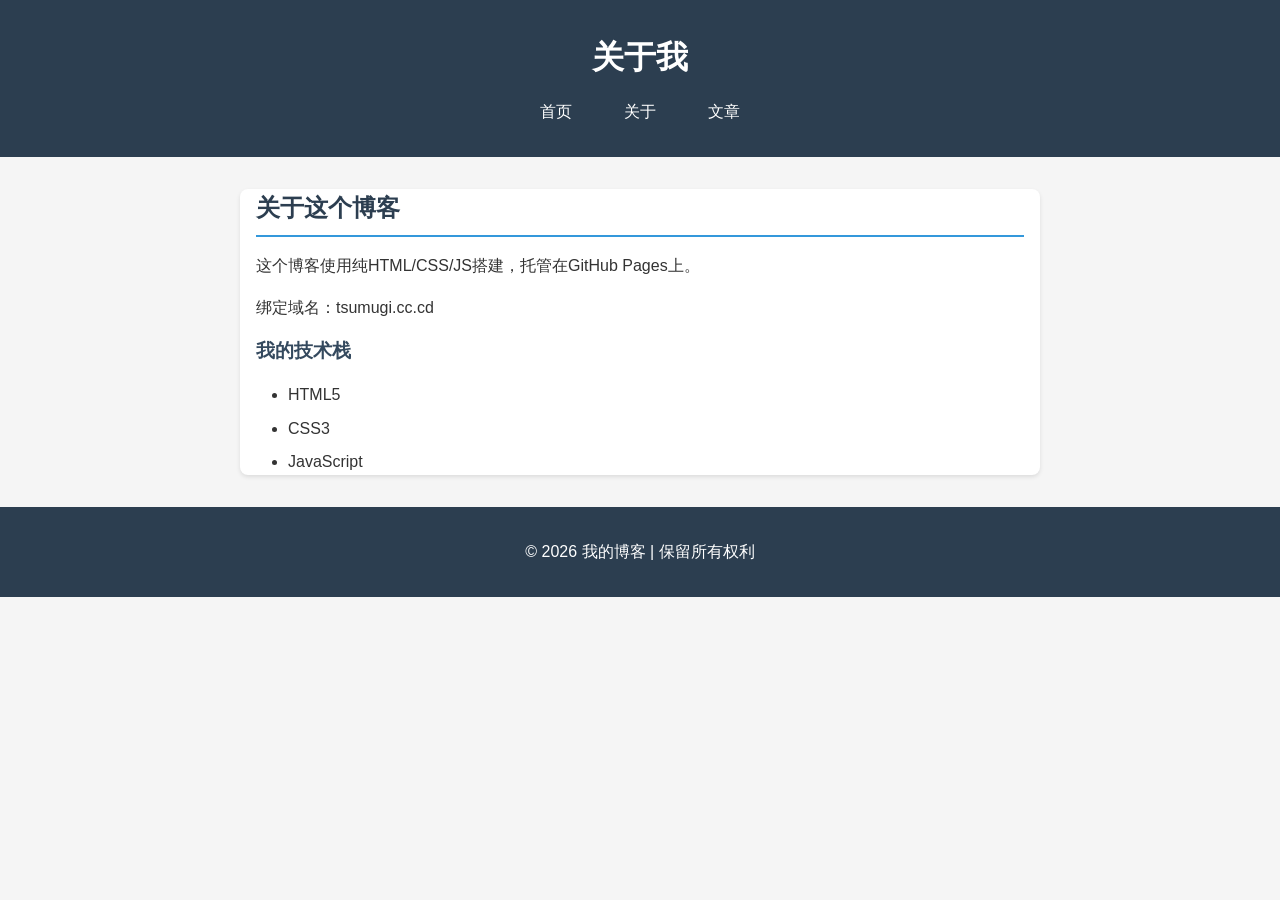
==== about.html @ f8f18e19 "Initial commit: personal blog with HTML/CSS/JS" ====
<!DOCTYPE html>
<html lang="zh-CN">
<head>
    <meta charset="UTF-8">
    <meta name="viewport" content="width=device-width, initial-scale=1.0">
    <title>关于我 | 我的博客</title>
    <link rel="stylesheet" href="style.css">
</head>
<body>
    <header>
        <h1>关于我</h1>
        <nav>
            <a href="index.html">首页</a>
            <a href="about.html">关于</a>
            <a href="posts.html">文章</a>
        </nav>
    </header>

    <main>
        <h2>关于这个博客</h2>
        <p>这个博客使用纯HTML/CSS/JS搭建，托管在GitHub Pages上。</p>
        <p>绑定域名：tsumugi.cc.cd</p>
        
        <h3>我的技术栈</h3>
        <ul>
            <li>HTML5</li>
            <li>CSS3</li>
            <li>JavaScript</li>
        </ul>
    </main>

    <footer>
        <p>&copy; 2026 我的博客 | 保留所有权利</p>
    </footer>

    <script src="script.js"></script>
</body>
</html>
---- style.css ----
/* 全局样式 */
* {
    margin: 0;
    padding: 0;
    box-sizing: border-box;
}

body {
    font-family: -apple-system, BlinkMacSystemFont, 'Segoe UI', Roboto, 'Helvetica Neue', Arial, sans-serif;
    line-height: 1.6;
    color: #333;
    background-color: #f5f5f5;
}

/* 头部 */
header {
    background-color: #2c3e50;
    color: white;
    padding: 2rem 1rem;
    text-align: center;
}

header h1 {
    font-size: 2rem;
    margin-bottom: 1rem;
}

nav {
    margin-top: 1rem;
}

nav a {
    color: white;
    text-decoration: none;
    margin: 0 1rem;
    padding: 0.5rem;
}

nav a:hover {
    text-decoration: underline;
}

/* 主要内容 */
main {
    max-width: 800px;
    margin: 2rem auto;
    padding: 0 1rem;
    background-color: white;
    border-radius: 8px;
    box-shadow: 0 2px 4px rgba(0,0,0,0.1);
}

main h2 {
    color: #2c3e50;
    margin-top: 1.5rem;
    padding-bottom: 0.5rem;
    border-bottom: 2px solid #3498db;
}

main h3 {
    color: #34495e;
    margin-top: 1rem;
}

main p {
    margin: 1rem 0;
}

main ul, main ol {
    margin: 1rem 0 1rem 2rem;
}

main li {
    margin: 0.5rem 0;
}

/* 文章列表 */
.post-list {
    list-style: none;
    padding: 0;
}

.post-list li {
    padding: 1rem 0;
    border-bottom: 1px solid #ecf0f1;
}

.post-list a {
    font-size: 1.2rem;
    text-decoration: none;
    color: #3498db;
}

.post-list a:hover {
    text-decoration: underline;
}

.post-date {
    color: #7f8c8d;
    font-size: 0.9rem;
    margin: 0.5rem 0;
}

/* 文章中的日期 */
article .post-date {
    color: #7f8c8d;
    font-style: italic;
}

/* 页脚 */
footer {
    text-align: center;
    padding: 2rem;
    background-color: #2c3e50;
    color: white;
    margin-top: 2rem;
}

footer a {
    color: #3498db;
    text-decoration: none;
}

footer a:hover {
    text-decoration: underline;
}
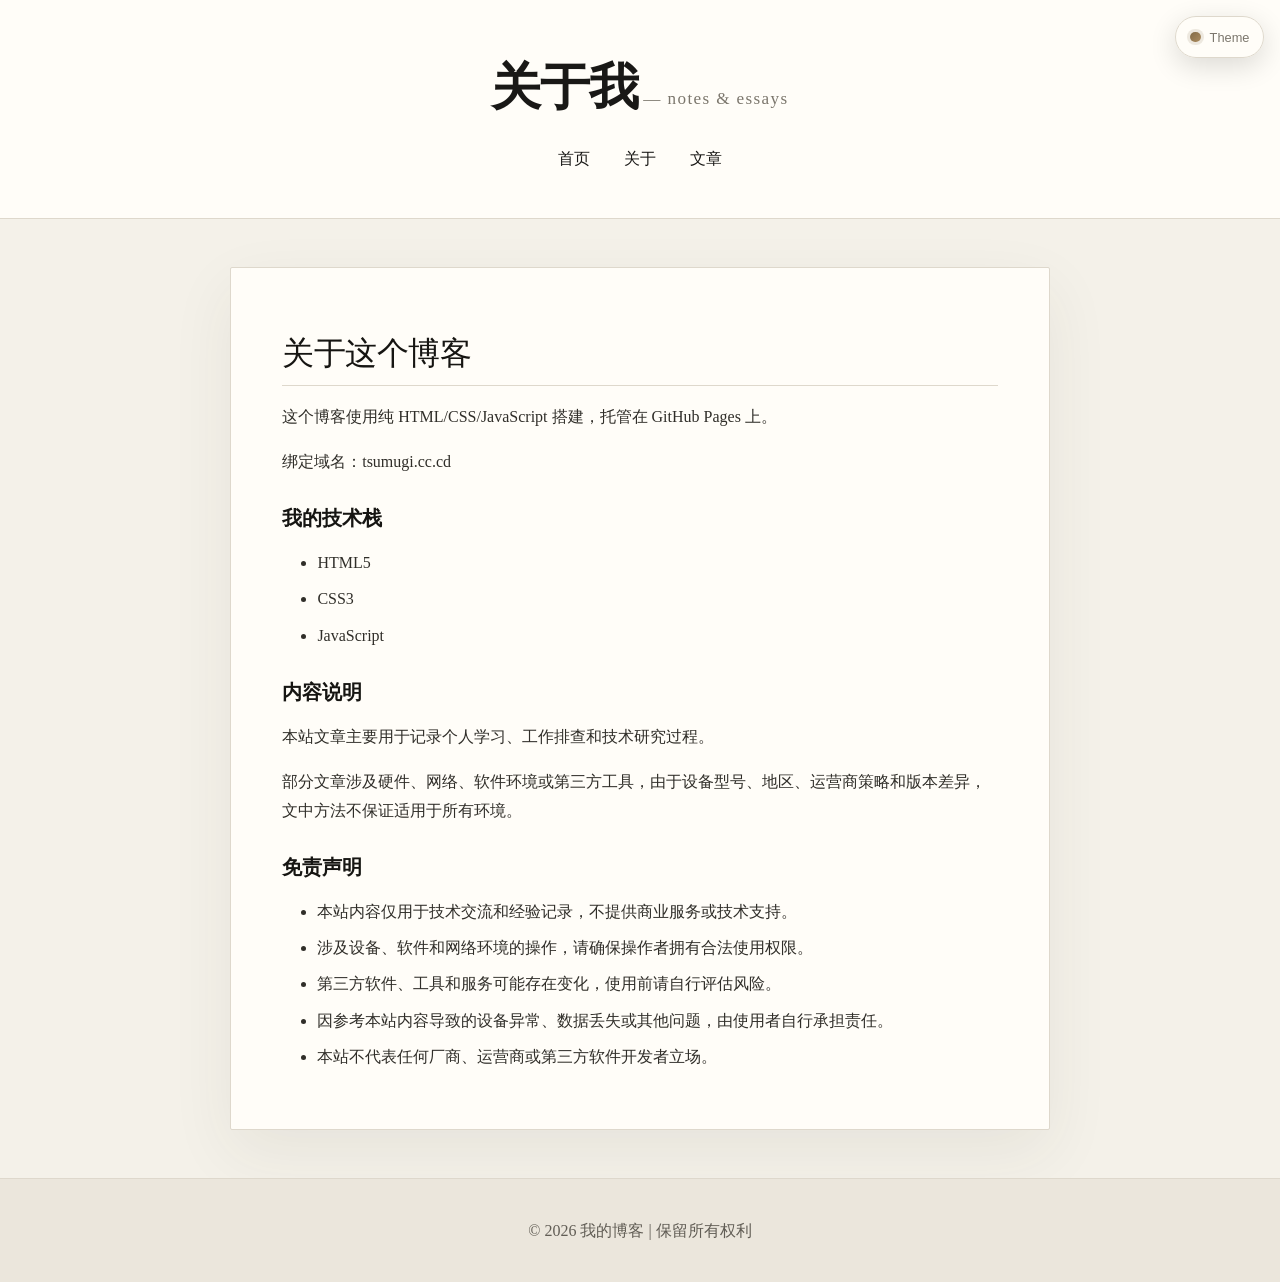
==== commit 7e732063: "add blog disclaimer information" ====
--- a/about.html
+++ b/about.html
@@ -4,7 +4,7 @@
     <meta charset="UTF-8">
     <meta name="viewport" content="width=device-width, initial-scale=1.0">
     <title>关于我 | 我的博客</title>
-    <link rel="stylesheet" href="style.css">
+    <link rel="stylesheet" href="style.css?v=20260816-3">
 </head>
 <body>
     <header>
@@ -18,14 +18,27 @@
 
     <main>
         <h2>关于这个博客</h2>
-        <p>这个博客使用纯HTML/CSS/JS搭建，托管在GitHub Pages上。</p>
+        <p>这个博客使用纯 HTML/CSS/JavaScript 搭建，托管在 GitHub Pages 上。</p>
         <p>绑定域名：tsumugi.cc.cd</p>
-        
+
         <h3>我的技术栈</h3>
         <ul>
             <li>HTML5</li>
             <li>CSS3</li>
             <li>JavaScript</li>
+        </ul>
+
+        <h3>内容说明</h3>
+        <p>本站文章主要用于记录个人学习、工作排查和技术研究过程。</p>
+        <p>部分文章涉及硬件、网络、软件环境或第三方工具，由于设备型号、地区、运营商策略和版本差异，文中方法不保证适用于所有环境。</p>
+
+        <h3>免责声明</h3>
+        <ul>
+            <li>本站内容仅用于技术交流和经验记录，不提供商业服务或技术支持。</li>
+            <li>涉及设备、软件和网络环境的操作，请确保操作者拥有合法使用权限。</li>
+            <li>第三方软件、工具和服务可能存在变化，使用前请自行评估风险。</li>
+            <li>因参考本站内容导致的设备异常、数据丢失或其他问题，由使用者自行承担责任。</li>
+            <li>本站不代表任何厂商、运营商或第三方软件开发者立场。</li>
         </ul>
     </main>
 
@@ -33,6 +46,6 @@
         <p>&copy; 2026 我的博客 | 保留所有权利</p>
     </footer>
 
-    <script src="script.js"></script>
+    <script src="script.js?v=20260816-3"></script>
 </body>
 </html>
--- a/style.css
+++ b/style.css
@@ -1,126 +1,950 @@
-/* 全局样式 */
+/* =========================================================
+   Mushoku Blog Theme System
+   Five themes share one HTML structure and switch via data-theme.
+   ========================================================= */
+
 * {
     margin: 0;
     padding: 0;
     box-sizing: border-box;
 }
 
+:root {
+    color-scheme: light;
+    --page-bg: #f7f5f0;
+    --surface: #fffefb;
+    --surface-2: #f1eee7;
+    --text: #292824;
+    --muted: #77736b;
+    --heading: #171714;
+    --accent: #6b5b45;
+    --accent-2: #9a7d57;
+    --link: #574735;
+    --border: #ddd8cf;
+    --header-bg: #fffefb;
+    --header-text: #171714;
+    --footer-bg: #eee9df;
+    --footer-text: #5b574f;
+    --shadow: 0 18px 50px rgba(43, 38, 30, 0.08);
+    --radius: 2px;
+    --font-body: Georgia, 'Times New Roman', 'Songti SC', SimSun, serif;
+    --font-heading: Georgia, 'Times New Roman', 'Songti SC', SimSun, serif;
+    --font-mono: 'SFMono-Regular', Consolas, 'Liberation Mono', Menlo, monospace;
+    --content-width: 820px;
+}
+
+html {
+    min-height: 100%;
+    background: var(--page-bg);
+    scroll-behavior: smooth;
+}
+
 body {
-    font-family: -apple-system, BlinkMacSystemFont, 'Segoe UI', Roboto, 'Helvetica Neue', Arial, sans-serif;
-    line-height: 1.6;
-    color: #333;
-    background-color: #f5f5f5;
-}
-
-/* 头部 */
+    min-height: 100vh;
+    font-family: var(--font-body);
+    line-height: 1.82;
+    color: var(--text);
+    background: var(--page-bg);
+    transition: background-color 220ms ease, color 220ms ease;
+}
+
+body::before,
+body::after {
+    content: '';
+    position: fixed;
+    inset: 0;
+    pointer-events: none;
+    z-index: -1;
+}
+
+a {
+    color: var(--link);
+    text-underline-offset: 0.2em;
+}
+
 header {
-    background-color: #2c3e50;
-    color: white;
-    padding: 2rem 1rem;
+    position: relative;
+    z-index: 1;
+    padding: 3.6rem 1rem 2.4rem;
     text-align: center;
+    color: var(--header-text);
+    background: var(--header-bg);
+    border-bottom: 1px solid var(--border);
+    transition: background 220ms ease, border-color 220ms ease, color 220ms ease;
 }
 
 header h1 {
-    font-size: 2rem;
-    margin-bottom: 1rem;
+    max-width: 900px;
+    margin: 0 auto;
+    font-family: var(--font-heading);
+    font-size: clamp(2rem, 4vw, 3.15rem);
+    line-height: 1.18;
+    letter-spacing: -0.025em;
 }
 
 nav {
-    margin-top: 1rem;
+    display: flex;
+    flex-wrap: wrap;
+    justify-content: center;
+    gap: 0.35rem 1rem;
+    margin-top: 1.35rem;
 }
 
 nav a {
-    color: white;
+    padding: 0.35rem 0.55rem;
+    color: inherit;
     text-decoration: none;
-    margin: 0 1rem;
-    padding: 0.5rem;
+    border-bottom: 1px solid transparent;
+    transition: color 160ms ease, border-color 160ms ease, background 160ms ease, transform 160ms ease;
 }
 
 nav a:hover {
-    text-decoration: underline;
-}
-
-/* 主要内容 */
+    color: var(--accent);
+    border-bottom-color: currentColor;
+}
+
 main {
-    max-width: 800px;
-    margin: 2rem auto;
-    padding: 0 1rem;
-    background-color: white;
-    border-radius: 8px;
-    box-shadow: 0 2px 4px rgba(0,0,0,0.1);
+    position: relative;
+    z-index: 1;
+    width: min(calc(100% - 2rem), var(--content-width));
+    margin: 3rem auto;
+    padding: clamp(1.6rem, 4vw, 3.8rem);
+    color: var(--text);
+    background: var(--surface);
+    border: 1px solid var(--border);
+    border-radius: var(--radius);
+    box-shadow: var(--shadow);
+    transition: background 220ms ease, border-color 220ms ease, box-shadow 220ms ease, border-radius 220ms ease;
+}
+
+main > :first-child {
+    margin-top: 0;
+}
+
+main > :last-child {
+    margin-bottom: 0;
+}
+
+main h2,
+main h3,
+main h4 {
+    font-family: var(--font-heading);
+    color: var(--heading);
+    line-height: 1.32;
 }
 
 main h2 {
-    color: #2c3e50;
-    margin-top: 1.5rem;
-    padding-bottom: 0.5rem;
-    border-bottom: 2px solid #3498db;
+    margin: 2.4rem 0 1rem;
+    padding-bottom: 0.65rem;
+    font-size: clamp(1.55rem, 3vw, 2rem);
+    border-bottom: 1px solid var(--border);
 }
 
 main h3 {
-    color: #34495e;
-    margin-top: 1rem;
+    margin: 1.8rem 0 0.7rem;
+    font-size: 1.28rem;
 }
 
 main p {
     margin: 1rem 0;
 }
 
-main ul, main ol {
-    margin: 1rem 0 1rem 2rem;
+main ul,
+main ol {
+    margin: 1rem 0 1rem 1.5rem;
+    padding-left: 0.7rem;
 }
 
 main li {
-    margin: 0.5rem 0;
-}
-
-/* 文章列表 */
+    margin: 0.45rem 0;
+}
+
+main hr {
+    height: 1px;
+    margin: 2rem 0;
+    border: 0;
+    background: var(--border);
+}
+
+main blockquote {
+    margin: 1.5rem 0;
+    padding: 0.75rem 1.2rem;
+    color: var(--muted);
+    background: var(--surface-2);
+    border-left: 3px solid var(--accent);
+}
+
+main code {
+    padding: 0.12rem 0.34rem;
+    font-family: var(--font-mono);
+    font-size: 0.9em;
+    color: var(--heading);
+    background: var(--surface-2);
+    border: 1px solid var(--border);
+    border-radius: 4px;
+}
+
+main pre {
+    overflow-x: auto;
+    margin: 1.5rem 0;
+    padding: 1.1rem 1.2rem;
+    font-family: var(--font-mono);
+    line-height: 1.65;
+    background: var(--surface-2);
+    border: 1px solid var(--border);
+    border-radius: calc(var(--radius) + 4px);
+}
+
+main pre code {
+    padding: 0;
+    background: transparent;
+    border: 0;
+}
+
 .post-list {
     list-style: none;
+    margin-left: 0;
     padding: 0;
 }
 
-.post-list li {
-    padding: 1rem 0;
-    border-bottom: 1px solid #ecf0f1;
-}
-
-.post-list a {
-    font-size: 1.2rem;
+.post-list li,
+.posts li {
+    padding: 0.95rem 0;
+    border-bottom: 1px solid var(--border);
+}
+
+.post-list li:last-child,
+.posts li:last-child {
+    border-bottom: 0;
+}
+
+.post-list a,
+.posts a {
+    font-size: 1.08rem;
+    font-weight: 650;
     text-decoration: none;
-    color: #3498db;
-}
-
-.post-list a:hover {
+}
+
+.post-list a:hover,
+.posts a:hover {
     text-decoration: underline;
 }
 
 .post-date {
-    color: #7f8c8d;
-    font-size: 0.9rem;
-    margin: 0.5rem 0;
-}
-
-/* 文章中的日期 */
-article .post-date {
-    color: #7f8c8d;
+    margin: 0.5rem 0 1.5rem;
+    color: var(--muted);
+    font-family: var(--font-body);
+    font-size: 0.88rem;
+}
+
+footer {
+    position: relative;
+    z-index: 1;
+    margin-top: 3rem;
+    padding: 2.3rem 1rem;
+    text-align: center;
+    color: var(--footer-text);
+    background: var(--footer-bg);
+    border-top: 1px solid var(--border);
+    transition: background 220ms ease, color 220ms ease, border-color 220ms ease;
+}
+
+footer a {
+    color: var(--link);
+}
+
+/* =========================================================
+   Theme 01 — Paper White / 极简学术
+   ========================================================= */
+html[data-theme='paper'] {
+    color-scheme: light;
+    --page-bg: #f4f1e9;
+    --surface: #fffdf8;
+    --surface-2: #f4f0e8;
+    --text: #302e29;
+    --muted: #7b766c;
+    --heading: #161512;
+    --accent: #826a47;
+    --accent-2: #ad8d60;
+    --link: #695236;
+    --border: #ded8cc;
+    --header-bg: #fffdf8;
+    --header-text: #191816;
+    --footer-bg: #ebe6dc;
+    --footer-text: #615d55;
+    --shadow: 0 22px 65px rgba(61, 53, 40, 0.07);
+    --radius: 2px;
+    --font-body: Georgia, 'Times New Roman', 'Songti SC', SimSun, serif;
+    --font-heading: Georgia, 'Times New Roman', 'Songti SC', SimSun, serif;
+    --content-width: 820px;
+}
+
+html[data-theme='paper'] header h1::after {
+    content: ' — notes & essays';
+    color: var(--muted);
+    font-size: 0.34em;
+    font-weight: 400;
+    letter-spacing: 0.08em;
+    white-space: nowrap;
+}
+
+html[data-theme='paper'] main {
+    padding-top: clamp(2.2rem, 5vw, 4.4rem);
+}
+
+html[data-theme='paper'] main h2 {
+    font-weight: 500;
+    letter-spacing: -0.015em;
+}
+
+html[data-theme='paper'] .post-date {
     font-style: italic;
 }
 
-/* 页脚 */
-footer {
-    text-align: center;
-    padding: 2rem;
-    background-color: #2c3e50;
-    color: white;
-    margin-top: 2rem;
-}
-
-footer a {
-    color: #3498db;
+/* =========================================================
+   Theme 02 — Cyber Neon / 赛博霓虹
+   ========================================================= */
+html[data-theme='cyber'] {
+    color-scheme: dark;
+    --page-bg: #050711;
+    --surface: rgba(7, 10, 25, 0.94);
+    --surface-2: #0c1227;
+    --text: #c8d5ff;
+    --muted: #7281a8;
+    --heading: #f2f6ff;
+    --accent: #35f6ff;
+    --accent-2: #b65cff;
+    --link: #5df7ff;
+    --border: rgba(53, 246, 255, 0.28);
+    --header-bg: rgba(4, 7, 18, 0.9);
+    --header-text: #f0f7ff;
+    --footer-bg: #050711;
+    --footer-text: #7d8bad;
+    --shadow: 0 0 0 1px rgba(53, 246, 255, 0.05), 0 0 40px rgba(53, 246, 255, 0.08), 0 28px 80px rgba(0, 0, 0, 0.48);
+    --radius: 0px;
+    --font-body: Inter, ui-sans-serif, system-ui, -apple-system, BlinkMacSystemFont, 'Segoe UI', sans-serif;
+    --font-heading: 'SFMono-Regular', Consolas, 'Liberation Mono', Menlo, monospace;
+    --content-width: 940px;
+}
+
+html[data-theme='cyber'] body {
+    background:
+        radial-gradient(circle at 18% 12%, rgba(182, 92, 255, 0.17), transparent 33%),
+        radial-gradient(circle at 83% 8%, rgba(53, 246, 255, 0.13), transparent 30%),
+        #050711;
+}
+
+html[data-theme='cyber'] body::before {
+    background-image:
+        linear-gradient(rgba(53, 246, 255, 0.045) 1px, transparent 1px),
+        linear-gradient(90deg, rgba(53, 246, 255, 0.045) 1px, transparent 1px);
+    background-size: 42px 42px;
+    z-index: 0;
+    mask-image: linear-gradient(to bottom, black, transparent 88%);
+}
+
+html[data-theme='cyber'] header {
+    border-bottom: 1px solid rgba(53, 246, 255, 0.38);
+    box-shadow: 0 8px 35px rgba(0, 0, 0, 0.3);
+}
+
+html[data-theme='cyber'] header h1 {
+    text-transform: uppercase;
+    letter-spacing: 0.055em;
+    text-shadow: 0 0 24px rgba(53, 246, 255, 0.34);
+}
+
+html[data-theme='cyber'] header h1::before {
+    content: '< ';
+    color: var(--accent);
+}
+
+html[data-theme='cyber'] header h1::after {
+    content: ' />';
+    color: var(--accent-2);
+}
+
+html[data-theme='cyber'] nav a {
+    font-family: var(--font-heading);
+    font-size: 0.82rem;
+    letter-spacing: 0.08em;
+    text-transform: uppercase;
+}
+
+html[data-theme='cyber'] nav a:hover {
+    color: #061018;
+    background: var(--accent);
+    border-bottom-color: transparent;
+    box-shadow: 0 0 22px rgba(53, 246, 255, 0.45);
+}
+
+html[data-theme='cyber'] main {
+    border-top: 2px solid var(--accent);
+    border-bottom: 2px solid var(--accent-2);
+}
+
+html[data-theme='cyber'] main h2 {
+    color: var(--accent);
+    border-bottom-style: dashed;
+    text-shadow: 0 0 18px rgba(53, 246, 255, 0.24);
+}
+
+html[data-theme='cyber'] main h2::before {
+    content: '// ';
+    color: var(--accent-2);
+}
+
+html[data-theme='cyber'] main blockquote {
+    border-left-color: var(--accent-2);
+    box-shadow: inset 4px 0 18px rgba(182, 92, 255, 0.08);
+}
+
+html[data-theme='cyber'] main pre {
+    color: #bdfcff;
+    background: #050918;
+    border-color: rgba(53, 246, 255, 0.35);
+    box-shadow: inset 0 0 24px rgba(53, 246, 255, 0.04);
+}
+
+html[data-theme='cyber'] .post-list li,
+html[data-theme='cyber'] .posts li {
+    border-bottom-style: dashed;
+}
+
+/* =========================================================
+   Theme 03 — Sakura Journal / 日式杂志
+   ========================================================= */
+html[data-theme='sakura'] {
+    color-scheme: light;
+    --page-bg: #f8f1ed;
+    --surface: #fffaf7;
+    --surface-2: #f7e9e6;
+    --text: #463f3d;
+    --muted: #988581;
+    --heading: #3c4c43;
+    --accent: #cf7f8f;
+    --accent-2: #738f7e;
+    --link: #8d5a66;
+    --border: #ead8d5;
+    --header-bg: linear-gradient(135deg, #f7dfe4 0%, #f8eee7 52%, #e5eee7 100%);
+    --header-text: #3b4841;
+    --footer-bg: #e9ded9;
+    --footer-text: #665957;
+    --shadow: 0 24px 70px rgba(122, 84, 83, 0.12);
+    --radius: 24px;
+    --font-body: 'Hiragino Sans GB', 'Hiragino Kaku Gothic ProN', 'Yu Gothic', 'Microsoft YaHei', sans-serif;
+    --font-heading: 'Songti SC', 'Hiragino Mincho ProN', 'Yu Mincho', Georgia, serif;
+    --content-width: 880px;
+}
+
+html[data-theme='sakura'] body {
+    background:
+        radial-gradient(circle at 8% 16%, rgba(222, 158, 170, 0.16) 0 90px, transparent 92px),
+        radial-gradient(circle at 90% 35%, rgba(115, 143, 126, 0.12) 0 120px, transparent 122px),
+        var(--page-bg);
+}
+
+html[data-theme='sakura'] header {
+    border-bottom: 0;
+}
+
+html[data-theme='sakura'] header h1 {
+    font-weight: 500;
+    letter-spacing: 0.06em;
+}
+
+html[data-theme='sakura'] header h1::before {
+    content: '桜  ';
+    color: var(--accent);
+    font-size: 0.64em;
+}
+
+html[data-theme='sakura'] nav a {
+    padding: 0.38rem 0.85rem;
+    border: 1px solid rgba(115, 143, 126, 0.22);
+    border-radius: 999px;
+    background: rgba(255, 255, 255, 0.42);
+}
+
+html[data-theme='sakura'] nav a:hover {
+    color: #fff;
+    background: var(--accent-2);
+    border-color: var(--accent-2);
+    transform: translateY(-1px);
+}
+
+html[data-theme='sakura'] main {
+    overflow: hidden;
+}
+
+html[data-theme='sakura'] main::before {
+    content: '';
+    position: absolute;
+    top: 0;
+    left: 0;
+    width: 100%;
+    height: 7px;
+    background: linear-gradient(90deg, var(--accent), #eab8bf, var(--accent-2));
+}
+
+html[data-theme='sakura'] main h2 {
+    border-bottom: 0;
+}
+
+html[data-theme='sakura'] main h2::before {
+    content: '✦';
+    margin-right: 0.58rem;
+    color: var(--accent);
+    font-size: 0.72em;
+}
+
+html[data-theme='sakura'] main blockquote {
+    border-left: 0;
+    border-radius: 14px;
+}
+
+html[data-theme='sakura'] .post-list li,
+html[data-theme='sakura'] .posts li {
+    margin: 0.55rem 0;
+    padding: 0.9rem 1rem;
+    background: rgba(247, 233, 230, 0.56);
+    border: 0;
+    border-radius: 14px;
+}
+
+/* =========================================================
+   Theme 04 — Glass / MacOS-inspired glassmorphism
+   ========================================================= */
+html[data-theme='glass'] {
+    color-scheme: light;
+    --page-bg: #dfe7ff;
+    --surface: rgba(255, 255, 255, 0.5);
+    --surface-2: rgba(255, 255, 255, 0.43);
+    --text: #27304a;
+    --muted: #6c7895;
+    --heading: #17203a;
+    --accent: #5a6ff0;
+    --accent-2: #d057b8;
+    --link: #4459d7;
+    --border: rgba(255, 255, 255, 0.58);
+    --header-bg: rgba(255, 255, 255, 0.23);
+    --header-text: #17203a;
+    --footer-bg: rgba(255, 255, 255, 0.28);
+    --footer-text: #4e5975;
+    --shadow: 0 30px 80px rgba(58, 69, 116, 0.22), inset 0 1px 0 rgba(255, 255, 255, 0.64);
+    --radius: 28px;
+    --font-body: -apple-system, BlinkMacSystemFont, 'Segoe UI', Roboto, 'Helvetica Neue', Arial, sans-serif;
+    --font-heading: -apple-system, BlinkMacSystemFont, 'Segoe UI', Roboto, 'Helvetica Neue', Arial, sans-serif;
+    --content-width: 920px;
+}
+
+html[data-theme='glass'] body {
+    background:
+        radial-gradient(circle at 14% 18%, rgba(252, 129, 186, 0.58), transparent 31%),
+        radial-gradient(circle at 78% 8%, rgba(92, 119, 255, 0.66), transparent 34%),
+        radial-gradient(circle at 73% 78%, rgba(112, 223, 202, 0.5), transparent 34%),
+        linear-gradient(135deg, #eef0ff 0%, #d9e5ff 45%, #efe3fa 100%);
+    background-attachment: fixed;
+}
+
+html[data-theme='glass'] header,
+html[data-theme='glass'] main,
+html[data-theme='glass'] footer,
+html[data-theme='glass'] .theme-switcher__toggle,
+html[data-theme='glass'] .theme-switcher__menu {
+    -webkit-backdrop-filter: blur(24px) saturate(145%);
+    backdrop-filter: blur(24px) saturate(145%);
+}
+
+html[data-theme='glass'] header {
+    margin: 1rem;
+    padding-top: 2.7rem;
+    border: 1px solid var(--border);
+    border-radius: 30px;
+    box-shadow: 0 20px 45px rgba(69, 76, 120, 0.14);
+}
+
+html[data-theme='glass'] header h1 {
+    font-weight: 730;
+    letter-spacing: -0.045em;
+}
+
+html[data-theme='glass'] nav a {
+    padding: 0.45rem 0.85rem;
+    border: 1px solid transparent;
+    border-radius: 999px;
+}
+
+html[data-theme='glass'] nav a:hover {
+    color: var(--heading);
+    background: rgba(255, 255, 255, 0.48);
+    border-color: rgba(255, 255, 255, 0.64);
+    transform: translateY(-1px);
+}
+
+html[data-theme='glass'] main {
+    border-color: rgba(255, 255, 255, 0.62);
+}
+
+html[data-theme='glass'] main h2 {
+    border-bottom-color: rgba(62, 72, 120, 0.16);
+}
+
+html[data-theme='glass'] main blockquote,
+html[data-theme='glass'] main pre,
+html[data-theme='glass'] main code {
+    border-color: rgba(255, 255, 255, 0.65);
+    box-shadow: inset 0 1px 0 rgba(255, 255, 255, 0.45);
+}
+
+html[data-theme='glass'] footer {
+    width: min(calc(100% - 2rem), 960px);
+    margin: 3rem auto 1rem;
+    border: 1px solid var(--border);
+    border-radius: 24px;
+}
+
+/* =========================================================
+   Theme 05 — Retro Terminal / 复古终端
+   ========================================================= */
+html[data-theme='terminal'] {
+    color-scheme: dark;
+    --page-bg: #020603;
+    --surface: #030a05;
+    --surface-2: #061208;
+    --text: #8df59c;
+    --muted: #4d9b58;
+    --heading: #b6ffc0;
+    --accent: #4cff66;
+    --accent-2: #e0ff69;
+    --link: #83ff91;
+    --border: #1d6428;
+    --header-bg: #020603;
+    --header-text: #9bffa8;
+    --footer-bg: #020603;
+    --footer-text: #43814b;
+    --shadow: 0 0 35px rgba(51, 255, 77, 0.055), inset 0 0 32px rgba(41, 255, 65, 0.025);
+    --radius: 0px;
+    --font-body: 'SFMono-Regular', Consolas, 'Liberation Mono', Menlo, monospace;
+    --font-heading: 'SFMono-Regular', Consolas, 'Liberation Mono', Menlo, monospace;
+    --content-width: 900px;
+}
+
+html[data-theme='terminal'] body {
+    background: #020603;
+    text-shadow: 0 0 7px rgba(76, 255, 102, 0.14);
+}
+
+html[data-theme='terminal'] body::after {
+    z-index: 9998;
+    opacity: 0.18;
+    background: repeating-linear-gradient(
+        to bottom,
+        transparent 0,
+        transparent 3px,
+        rgba(116, 255, 132, 0.08) 4px
+    );
+}
+
+html[data-theme='terminal'] header {
+    text-align: left;
+    border-bottom: 1px dashed var(--border);
+}
+
+html[data-theme='terminal'] header h1,
+html[data-theme='terminal'] nav {
+    width: min(calc(100% - 2rem), var(--content-width));
+    margin-left: auto;
+    margin-right: auto;
+    justify-content: flex-start;
+}
+
+html[data-theme='terminal'] header h1 {
+    font-size: clamp(1.45rem, 3vw, 2.2rem);
+    letter-spacing: 0.02em;
+}
+
+html[data-theme='terminal'] header h1::before {
+    content: 'root@mushoku:~# ';
+    color: var(--accent-2);
+    font-size: 0.62em;
+}
+
+html[data-theme='terminal'] nav {
+    gap: 0.7rem 1.2rem;
+}
+
+html[data-theme='terminal'] nav a {
+    padding: 0.2rem 0;
+}
+
+html[data-theme='terminal'] nav a::before {
+    content: './';
+    color: var(--muted);
+}
+
+html[data-theme='terminal'] nav a:hover {
+    color: #021006;
+    background: var(--accent);
+    border-bottom-color: transparent;
+}
+
+html[data-theme='terminal'] main {
+    border: 1px solid var(--border);
+    border-left: 4px solid var(--accent);
+}
+
+html[data-theme='terminal'] main h2 {
+    color: var(--accent);
+    border-bottom: 1px dashed var(--border);
+}
+
+html[data-theme='terminal'] main h2::before {
+    content: '$ ';
+    color: var(--accent-2);
+}
+
+html[data-theme='terminal'] main h3::before {
+    content: '> ';
+    color: var(--muted);
+}
+
+html[data-theme='terminal'] main blockquote {
+    background: transparent;
+    border: 1px dashed var(--border);
+    border-left: 4px solid var(--accent-2);
+}
+
+html[data-theme='terminal'] main pre {
+    color: #b6ffc0;
+    background: #010402;
+    border-style: dashed;
+}
+
+html[data-theme='terminal'] .post-list li,
+html[data-theme='terminal'] .posts li {
+    border-bottom-style: dashed;
+}
+
+html[data-theme='terminal'] .post-date::before {
+    content: '[timestamp] ';
+    color: var(--accent-2);
+}
+
+/* =========================================================
+   Theme switcher — injected by script.js
+   ========================================================= */
+.theme-switcher {
+    position: fixed;
+    top: 1rem;
+    right: 1rem;
+    z-index: 10000;
+    font-family: -apple-system, BlinkMacSystemFont, 'Segoe UI', Roboto, Arial, sans-serif;
+    line-height: 1.35;
+}
+
+.theme-switcher__toggle {
+    display: inline-flex;
+    align-items: center;
+    gap: 0.55rem;
+    min-height: 42px;
+    padding: 0.55rem 0.85rem;
+    color: var(--text);
+    background: color-mix(in srgb, var(--surface) 90%, transparent);
+    border: 1px solid var(--border);
+    border-radius: 999px;
+    box-shadow: 0 8px 28px rgba(0, 0, 0, 0.14);
+    cursor: pointer;
+    transition: transform 160ms ease, border-color 160ms ease, background 160ms ease;
+}
+
+.theme-switcher__toggle:hover {
+    transform: translateY(-1px);
+    border-color: var(--accent);
+}
+
+.theme-switcher__dot {
+    width: 0.68rem;
+    height: 0.68rem;
+    border-radius: 999px;
+    background: linear-gradient(135deg, var(--accent), var(--accent-2));
+    box-shadow: 0 0 0 3px color-mix(in srgb, var(--accent) 14%, transparent);
+}
+
+.theme-switcher__current {
+    color: var(--muted);
+    font-size: 0.8rem;
+}
+
+.theme-switcher__menu {
+    display: none;
+    width: 238px;
+    margin-top: 0.55rem;
+    margin-left: auto;
+    padding: 0.55rem;
+    color: var(--text);
+    background: color-mix(in srgb, var(--surface) 95%, transparent);
+    border: 1px solid var(--border);
+    border-radius: 16px;
+    box-shadow: 0 18px 50px rgba(0, 0, 0, 0.2);
+}
+
+.theme-switcher.is-open .theme-switcher__menu {
+    display: block;
+    animation: theme-menu-in 150ms ease-out;
+}
+
+@keyframes theme-menu-in {
+    from { opacity: 0; transform: translateY(-5px) scale(0.98); }
+    to { opacity: 1; transform: translateY(0) scale(1); }
+}
+
+.theme-option {
+    display: grid;
+    grid-template-columns: 1fr auto;
+    gap: 0.15rem 0.8rem;
+    width: 100%;
+    padding: 0.65rem 0.7rem;
+    text-align: left;
+    color: var(--text);
+    background: transparent;
+    border: 1px solid transparent;
+    border-radius: 11px;
+    cursor: pointer;
+}
+
+.theme-option:hover,
+.theme-option[aria-checked='true'] {
+    background: var(--surface-2);
+    border-color: var(--border);
+}
+
+.theme-option__name {
+    font-weight: 700;
+}
+
+.theme-option__desc {
+    grid-column: 1 / -1;
+    color: var(--muted);
+    font-size: 0.76rem;
+}
+
+.theme-option__check {
+    color: var(--accent);
+    font-weight: 800;
+    opacity: 0;
+}
+
+.theme-option[aria-checked='true'] .theme-option__check {
+    opacity: 1;
+}
+
+.theme-preview-link {
+    display: block;
+    margin-top: 0.4rem;
+    padding: 0.62rem 0.7rem;
+    color: var(--link);
+    font-size: 0.78rem;
     text-decoration: none;
-}
-
-footer a:hover {
+    border-top: 1px solid var(--border);
+}
+
+.theme-preview-link:hover {
     text-decoration: underline;
-}+}
+
+/* =========================================================
+   Preview page helpers
+   ========================================================= */
+.preview-intro {
+    color: var(--muted);
+    font-size: 1.03rem;
+}
+
+.theme-preview-grid {
+    display: grid;
+    grid-template-columns: repeat(2, minmax(0, 1fr));
+    gap: 1rem;
+    margin: 1.7rem 0;
+}
+
+.theme-preview-card {
+    padding: 1.15rem;
+    background: var(--surface-2);
+    border: 1px solid var(--border);
+    border-radius: max(10px, var(--radius));
+}
+
+.theme-preview-card h3 {
+    margin-top: 0;
+}
+
+.theme-preview-card p {
+    margin-bottom: 0;
+    color: var(--muted);
+    font-size: 0.92rem;
+}
+
+.theme-badge {
+    display: inline-block;
+    margin-bottom: 0.6rem;
+    padding: 0.2rem 0.5rem;
+    color: var(--accent);
+    font-family: var(--font-mono);
+    font-size: 0.72rem;
+    border: 1px solid var(--border);
+    border-radius: 999px;
+}
+
+/* =========================================================
+   Responsive & accessibility
+   ========================================================= */
+@media (max-width: 700px) {
+    header {
+        padding-top: 3rem;
+    }
+
+    main {
+        width: min(calc(100% - 1rem), var(--content-width));
+        margin: 1rem auto 2rem;
+        padding: 1.35rem;
+    }
+
+    .theme-preview-grid {
+        grid-template-columns: 1fr;
+    }
+
+    .theme-switcher {
+        top: auto;
+        right: 0.75rem;
+        bottom: 0.75rem;
+    }
+
+    .theme-switcher__menu {
+        position: absolute;
+        right: 0;
+        bottom: calc(100% + 0.5rem);
+        margin-top: 0;
+    }
+
+    html[data-theme='glass'] header {
+        margin: 0.5rem;
+        border-radius: 22px;
+    }
+
+    html[data-theme='glass'] footer {
+        width: calc(100% - 1rem);
+        margin-bottom: 0.5rem;
+    }
+}
+
+@media (prefers-reduced-motion: reduce) {
+    *,
+    *::before,
+    *::after {
+        scroll-behavior: auto !important;
+        animation-duration: 0.01ms !important;
+        animation-iteration-count: 1 !important;
+        transition-duration: 0.01ms !important;
+    }
+}
